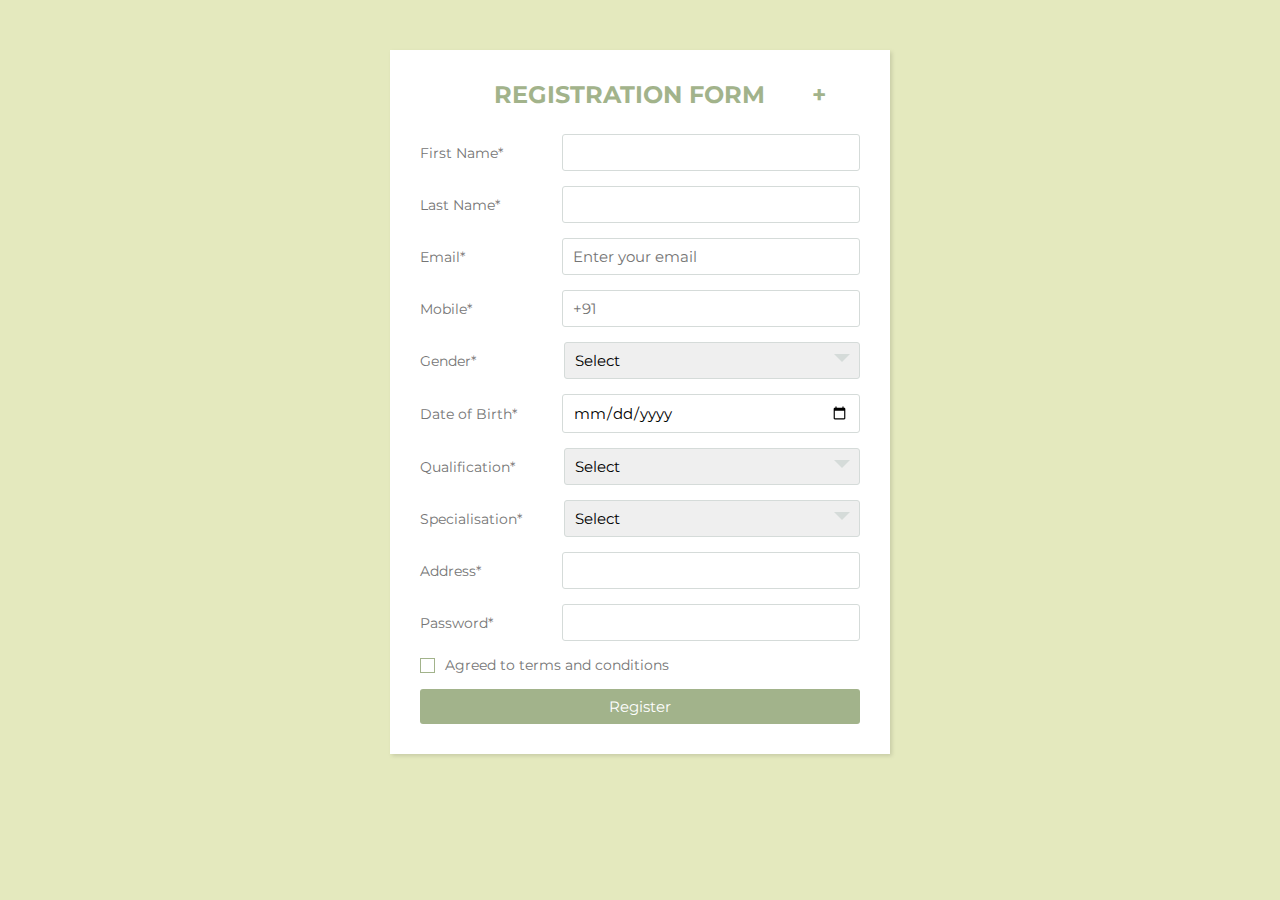
==== index.html @ 950b2b29 "form created" ====
<!DOCTYPE html>
<html lang="en">
  <head>
    <meta charset="UTF-8" />
    <meta http-equiv="X-UA-Compatible" content="IE=edge" />
    <meta name="viewport" content="width=device-width, initial-scale=1.0" />
    <title>Document</title>
    <link rel="stylesheet" href="./index.css" />
  </head>
  <body>
    <div class="wrapper">
      <div class="title">Registration Form
      <a href="./newRegister.html" target="_blank">+</a>
      </div>
      <div class="form">
        <div class="inputfield">
          <label>First Name*</label>
          <input type="text" class="input" />
        </div>
        <div class="inputfield">
          <label>Last Name*</label>
          <input type="text" class="input" />
        </div>
        <div class="inputfield">
          <label>Email*</label>
          <input type="email" class="input" placeholder="Enter your email" />
        </div>
        <div class="inputfield">
          <label>Mobile*</label>
          <input type="number" class="input" placeholder="+91"/>
        </div>
        <div class="inputfield">
          <label>Gender*</label>
          <div class="custom_select">
            <select>
              <option value="">Select</option>
              <option value="male">Male</option>
              <option value="female">Female</option>
            </select>
          </div>
        </div>
        <div class="inputfield">
          <label>Date of Birth*</label>
          <input type="date" class="input" />
        </div>
        <div class="inputfield">
          <label>Qualification*</label>
          <div class="custom_select">
            <select>
              <option value="">Select</option>
              <option>B.Tech</option>
              <option>BBA</option>
              <option>MBA</option>
              <option>BCA</option>
            </select>
          </div>
        </div>
        <div class="inputfield">
          <label>Specialisation*</label>
          <div class="custom_select">
            <select>
              <option value="">Select</option>
              <option>Computer Science & Engineering</option>
              <option>Information Technology</option>
              <option>Mechanical Engineering</option>
              <option>Civil Engineering</option>
            </select>
          </div>
        </div>

        <div class="inputfield">
          <label>Address*</label>
          <input type="text" class="input" />
          <!-- <textarea rows="500" class="textarea" placeholder="Enter your address"></textarea> -->
        </div>
        <div class="inputfield">
          <label>Password*</label>
          <input type="password" class="input" />
        </div>
        <div class="inputfield terms">
          <label class="check">
            <input type="checkbox" />
            <span class="checkmark"></span>
          </label>
          <p>Agreed to terms and conditions</p>
        </div>
        <div class="inputfield">
          <input type="submit" value="Register" class="btn" />
        </div>
      </div>
    </div>
  </body>
</html>
---- index.css ----
@import url('https://fonts.googleapis.com/css?family=Montserrat:400,700&display=swap');

*{
  margin: 0;
  padding: 0;
  box-sizing: border-box;
  font-family: 'Montserrat', sans-serif;
}
body{
  background: #E4E9BE;
  padding: 0 10px;
}
a{
  text-decoration: none;
  color: #A2B38B;
  position: relative;
  left: 40px;
}
.wrapper{
  max-width: 500px;
  width: 100%;
  background: #fff;
  margin: 50px auto;
  box-shadow: 2px 2px 4px rgba(0,0,0,0.125);
  padding: 30px;
}

.wrapper .title{
  font-size: 24px;
  font-weight: 700;
  margin-bottom: 25px;
  color: #A2B38B;
  text-transform: uppercase;
  text-align: center;
}

.wrapper .form{
  width: 100%;
}

.wrapper .form .inputfield{
  margin-bottom: 15px;
  display: flex;
  align-items: center;
}

.wrapper .form .inputfield label{
   width: 200px;
   color: #757575;
   margin-right: 10px;
  font-size: 14px;
}

.wrapper .form .inputfield .input,
.wrapper .form .inputfield .textarea{
  width: 100%;
  outline: none;
  border: 1px solid #d5dbd9;
  font-size: 15px;
  padding: 8px 10px;
  border-radius: 3px;
  transition: all 0.3s ease;
}

.wrapper .form .inputfield .textarea{
  width: 100%;
  height: 125px;
  resize: none;
}

.wrapper .form .inputfield .custom_select{
  position: relative;
  width: 100%;
  height: 37px;
}

.wrapper .form .inputfield .custom_select:before{
  content: "";
  position: absolute;
  top: 12px;
  right: 10px;
  border: 8px solid;
  border-color: #d5dbd9 transparent transparent transparent;
  pointer-events: none;
}

.wrapper .form .inputfield .custom_select select{
  -webkit-appearance: none;
  -moz-appearance:   none;
  appearance:        none;
  outline: none;
  width: 100%;
  height: 100%;
  border: 0px;
  padding: 8px 10px;
  font-size: 15px;
  border: 1px solid #d5dbd9;
  border-radius: 3px;
}


.wrapper .form .inputfield .input:focus,
.wrapper .form .inputfield .textarea:focus,
.wrapper .form .inputfield .custom_select select:focus{
  border: 1px solid #A2B38B;
}

.wrapper .form .inputfield p{
   font-size: 14px;
   color: #757575;
}
.wrapper .form .inputfield .check{
  width: 15px;
  height: 15px;
  position: relative;
  display: block;
  cursor: pointer;
}
.wrapper .form .inputfield .check input[type="checkbox"]{
  position: absolute;
  top: 0;
  left: 0;
  opacity: 0;
}
.wrapper .form .inputfield .check .checkmark{
  width: 15px;
  height: 15px;
  border: 1px solid #A2B38B;
  display: block;
  position: relative;
}
.wrapper .form .inputfield .check .checkmark:before{
  content: "";
  position: absolute;
  top: 1px;
  left: 2px;
  width: 5px;
  height: 2px;
  border: 2px solid;
  border-color: transparent transparent #fff #fff;
  transform: rotate(-45deg);
  display: none;
}
.wrapper .form .inputfield .check input[type="checkbox"]:checked ~ .checkmark{
  background: #A2B38B;
}

.wrapper .form .inputfield .check input[type="checkbox"]:checked ~ .checkmark:before{
  display: block;
}

.wrapper .form .inputfield .btn{
  width: 100%;
   padding: 8px 10px;
  font-size: 15px; 
  border: 0px;
  background:  #A2B38B;
  color: #fff;
  cursor: pointer;
  border-radius: 3px;
  outline: none;
}

.wrapper .form .inputfield .btn:hover{
  background: #A2B38B;
}

.wrapper .form .inputfield:last-child{
  margin-bottom: 0;
}

@media (max-width:420px) {
  .wrapper .form .inputfield{
    flex-direction: column;
    align-items: flex-start;
  }
  .wrapper .form .inputfield label{
    margin-bottom: 5px;
  }
  .wrapper .form .inputfield.terms{
    flex-direction: row;
  }
}
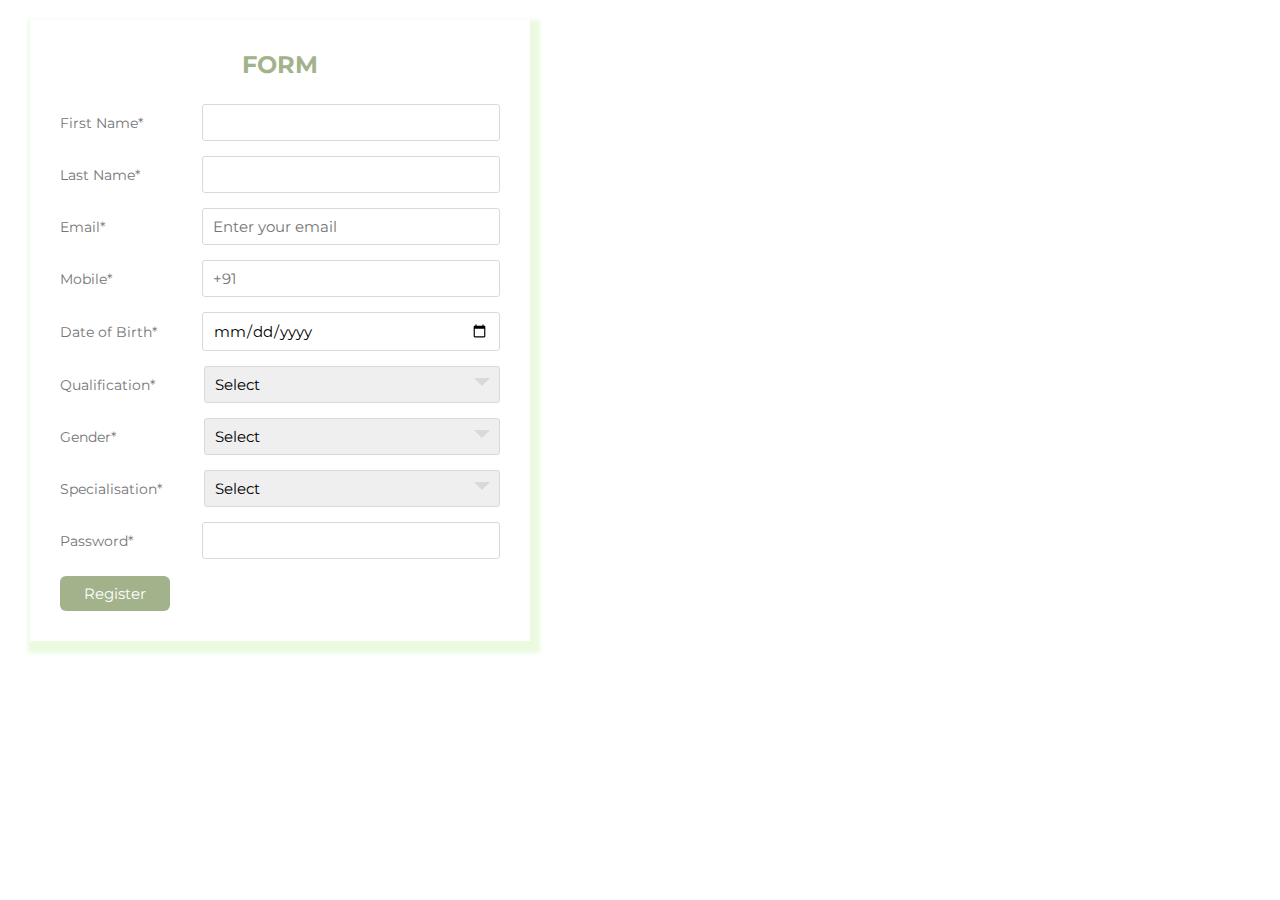
==== commit 25d882de: "completed" ====
--- a/index.html
+++ b/index.html
@@ -9,9 +9,7 @@
   </head>
   <body>
     <div class="wrapper">
-      <div class="title">Registration Form
-      <a href="./newRegister.html" target="_blank">+</a>
-      </div>
+      <div class="title">Form</div>
       <div class="form">
         <div class="inputfield">
           <label>First Name*</label>
@@ -27,18 +25,9 @@
         </div>
         <div class="inputfield">
           <label>Mobile*</label>
-          <input type="number" class="input" placeholder="+91"/>
+          <input type="number" class="input" placeholder="+91" />
         </div>
-        <div class="inputfield">
-          <label>Gender*</label>
-          <div class="custom_select">
-            <select>
-              <option value="">Select</option>
-              <option value="male">Male</option>
-              <option value="female">Female</option>
-            </select>
-          </div>
-        </div>
+
         <div class="inputfield">
           <label>Date of Birth*</label>
           <input type="date" class="input" />
@@ -56,6 +45,16 @@
           </div>
         </div>
         <div class="inputfield">
+          <label>Gender*</label>
+          <div class="custom_select">
+            <select>
+              <option value="">Select</option>
+              <option value="male">Male</option>
+              <option value="female">Female</option>
+            </select>
+          </div>
+        </div>
+        <div class="inputfield">
           <label>Specialisation*</label>
           <div class="custom_select">
             <select>
@@ -67,22 +66,9 @@
             </select>
           </div>
         </div>
-
-        <div class="inputfield">
-          <label>Address*</label>
-          <input type="text" class="input" />
-          <!-- <textarea rows="500" class="textarea" placeholder="Enter your address"></textarea> -->
-        </div>
         <div class="inputfield">
           <label>Password*</label>
           <input type="password" class="input" />
-        </div>
-        <div class="inputfield terms">
-          <label class="check">
-            <input type="checkbox" />
-            <span class="checkmark"></span>
-          </label>
-          <p>Agreed to terms and conditions</p>
         </div>
         <div class="inputfield">
           <input type="submit" value="Register" class="btn" />
--- a/index.css
+++ b/index.css
@@ -7,21 +7,15 @@
   font-family: 'Montserrat', sans-serif;
 }
 body{
-  background: #E4E9BE;
   padding: 0 10px;
 }
-a{
-  text-decoration: none;
-  color: #A2B38B;
-  position: relative;
-  left: 40px;
-}
+
 .wrapper{
   max-width: 500px;
   width: 100%;
   background: #fff;
-  margin: 50px auto;
-  box-shadow: 2px 2px 4px rgba(0,0,0,0.125);
+  margin: 20px;
+  box-shadow:  4px 6px 4px 6px rgba(97, 212, 3, 0.125);
   padding: 30px;
 }
 
@@ -42,7 +36,13 @@
   margin-bottom: 15px;
   display: flex;
   align-items: center;
+  border: #A2B38B;
+
 }
+input{
+  border-radius: 3%;
+}
+
 
 .wrapper .form .inputfield label{
    width: 200px;
@@ -62,11 +62,6 @@
   transition: all 0.3s ease;
 }
 
-.wrapper .form .inputfield .textarea{
-  width: 100%;
-  height: 125px;
-  resize: none;
-}
 
 .wrapper .form .inputfield .custom_select{
   position: relative;
@@ -150,14 +145,15 @@
 }
 
 .wrapper .form .inputfield .btn{
-  width: 100%;
+  margin-top: 2px;
+  width: 25%;
    padding: 8px 10px;
   font-size: 15px; 
   border: 0px;
   background:  #A2B38B;
   color: #fff;
   cursor: pointer;
-  border-radius: 3px;
+  border-radius: 6px;
   outline: none;
 }
 
